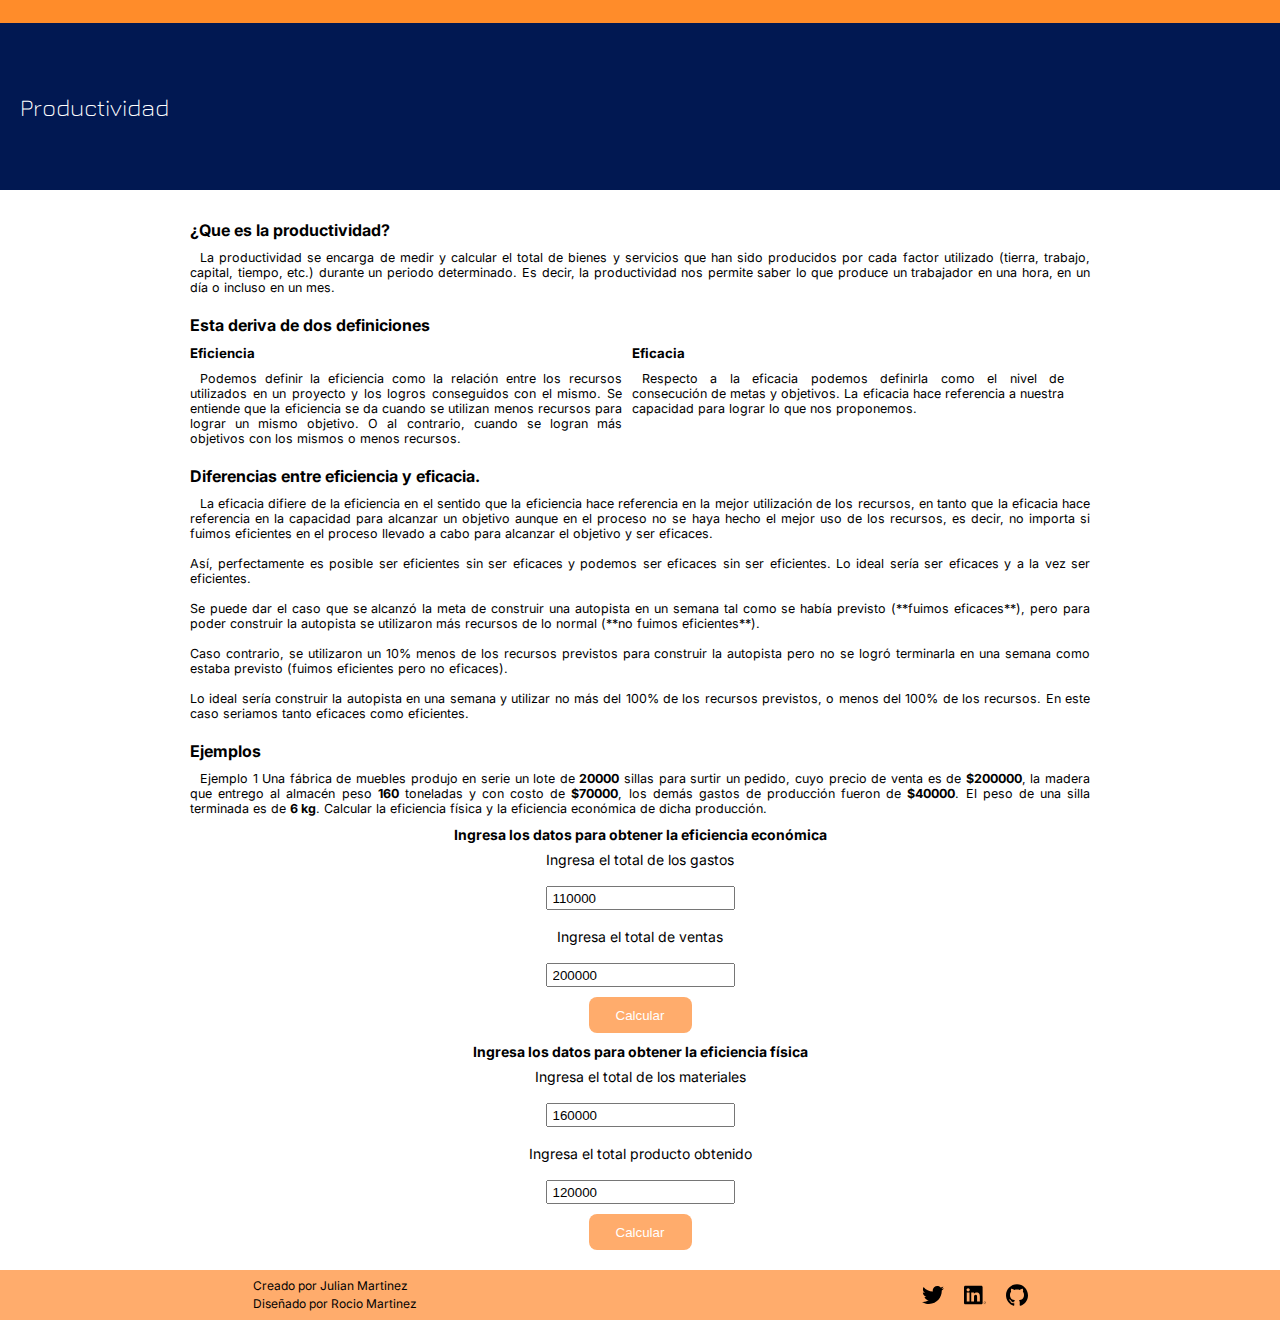
==== index.html @ 4de3fca7 "terminado diseño para telefono" ====
<!DOCTYPE html>
<html lang="en">
<head>
    <meta charset="UTF-8">
    <meta http-equiv="X-UA-Compatible" content="IE=edge">
    <meta name="viewport" content="width=device-width, initial-scale=1.0">
    <link rel="preconnect" href="https://fonts.googleapis.com">
    <link rel="preconnect" href="https://fonts.gstatic.com" crossorigin>
    <link href="https://fonts.googleapis.com/css2?family=Inter:wght@300;500;700&display=swap" rel="stylesheet">
    <link rel="preconnect" href="https://fonts.googleapis.com">
    <link rel="preconnect" href="https://fonts.gstatic.com" crossorigin>
    <link href="https://fonts.googleapis.com/css2?family=Jura&display=swap" rel="stylesheet">
    <title>Productividad</title>
    <link rel="stylesheet" href="/css/style.css">
    <link rel="shortcut icon" href="/css/assets/icons/chart-histogram-free-icon-font.svg" />
</head>
<body>
    <header>
        <div></div>
        <div><h1> Productividad</h1></div>
    </header>
    <main class="container">
        <section class="main__section">
            
            <h2>¿Que es la productividad?</h2>
            <p>La productividad se encarga de medir y calcular el total de bienes y servicios que han sido producidos por cada factor utilizado (tierra, trabajo, capital, tiempo, etc.) durante un periodo determinado. Es decir, la productividad nos permite saber lo que produce un trabajador en una hora, en un día o incluso en un mes.</p><br>
            
            <h2>Esta deriva de dos definiciones</h2>

            <div class="main__section--div">
                <article>
                    <h5>Eficiencia</h5>
                    <p>Podemos definir la eficiencia como la relación entre los recursos utilizados en un proyecto y los logros conseguidos con el mismo. Se entiende que la eficiencia se da cuando se utilizan menos recursos para lograr un mismo objetivo. O al contrario, cuando se logran más objetivos con los mismos o menos recursos.</p>
                </article>
                <article>
                    <h5>Eficacia</h5>
                    <p>Respecto a la eficacia podemos definirla como el nivel de consecución de metas y objetivos. La eficacia hace referencia a nuestra capacidad para lograr lo que nos proponemos.</p>
                </article>
            </div>

            <br><h2>Diferencias entre eficiencia y eficacia.</h3>

            <p>La eficacia difiere de la eficiencia en el sentido que la eficiencia hace referencia en la mejor utilización de los recursos, en tanto que la eficacia hace referencia en la capacidad para alcanzar un objetivo aunque en el proceso no se haya hecho el mejor uso de los recursos, es decir, no importa si fuimos eficientes en el proceso llevado a cabo para alcanzar el objetivo y ser eficaces. <br> <br> 

                Así, perfectamente es posible ser eficientes sin ser eficaces y podemos ser eficaces sin ser eficientes. Lo ideal sería ser eficaces y a la vez ser eficientes.  <br> <br> 
                
                Se puede dar el caso que se alcanzó la meta de construir una autopista en un semana tal como se había previsto (**fuimos eficaces**), pero para poder construir la autopista se utilizaron más recursos de lo normal (**no fuimos eficientes**).  <br> <br> 
                
                Caso contrario, se utilizaron un 10% menos de los recursos previstos para construir la autopista pero no se logró terminarla en una semana como estaba previsto (fuimos eficientes pero no eficaces).  <br> <br> 
                
                Lo ideal sería construir la autopista en una semana y utilizar no más del 100% de los recursos previstos, o menos del 100% de los recursos. En este caso seriamos tanto eficaces como eficientes.</p>
           </section> 

           <section class="example">
               <h2>Ejemplos</h2>
               <p>
                   Ejemplo 1 Una fábrica de muebles produjo en serie un lote de <b>20000</b> sillas para surtir un pedido, cuyo precio de venta es de <b>$200000</b>, la madera que entrego al almacén peso <b>160</b> toneladas y con costo de <b>$70000</b>, los demás gastos de producción fueron de <b>$40000</b>. El peso de una silla terminada es de <b>6 kg</b>. Calcular la eficiencia física y la eficiencia económica de dicha producción.  
                </p>
                <section class="calculadora">
                    <h5>Ingresa los datos para obtener la eficiencia económica</h5>
                    <label for="gasto">Ingresa el total de los gastos</label>
                    <input type="number" id="gasto" value="110000">
            
                    <label for="venta">Ingresa el total de ventas</label>
                    <input type="number" id="venta" value="200000">
                    <input type="submit" value="Calcular" onclick="productividadEconomica()">
            
                    <p id="resultadoProductividadEconomica"></p>
            
                    <h5>Ingresa los datos para obtener la eficiencia física</h5>
                    <label for="insumo">Ingresa el total de los materiales</label>
                    <input type="number" id="insumo" value="160000">
            
                    <label for="obtenido">Ingresa el total producto obtenido</label>
                    <input type="number" id="obtenido" value="120000">
                    <input type="submit" onclick="productividadFisica()" value="Calcular">
            
                    <p id="resultadoProductividadFisica"></p>
                </section>
           </section>
    </main>
    <footer>
        <h2>Creado por Julian Martinez <br>
            Diseñado por Rocio Martinez</h2>
        <ul>
            <li><a class="twiter" href="https://twitter.com/julian60205770"></a></li>
            <li><a class="linkelind" href="https://www.linkedin.com/in/julian-martinez-6a8190212/"></a></li>
            <li><a class="github" href="https://github.com/Julian1993ARG"></a></li>
        </ul>
    </footer>
    <script src="/css/main.js"></script>
</body>
</html>
---- css/style.css ----
*{
    padding: 0;
    margin: 0;
    text-decoration: none;
    list-style: none;
}

html{
    box-sizing: border-box;
    font-size: 62.5%;
}
body{
    font-family:'Inter', sans-serif;;
    font-size: 1.6rem;
    background-color: white;
}
/* haciendo el headear */
header{
    position: relative;
    gap: 8px;
    width: 100%;
    height: 190px;
}

header div:nth-child(1){
    width: 100%;
    height:23px;
    background-color: rgba(255, 140, 42, 1);
}

header div:nth-child(2){
    display: flex;
    align-items: center;
    padding-left: 20px;
    width: 100%;
    height: 167px;
    background-color: rgba(1, 24, 82, 1);
}
header div h1{
    font-family: 'Jura', sans-serif;
    font-size: 2.4rem;
    color: white;
    font-weight: lighter;
}

/* Terminando el header */



.container{
    margin: 0 auto;
    padding: 0px 20px;
    padding-top: 30px;
    max-width: 900px;
    background-color: white;
}
.container h2{
    font-weight: bold;
    font-size: 1.6rem;
    padding-bottom: 10px;
}
p{
    text-align:justify;
    font-family: 'inter', sans-serif;
    line-height: 1.5rem;
    font-size: 1.25rem;
    text-indent: 10px;
    font-weight: 400;
}

.main__section--div {
    width: 100%;
    height: auto;
    display: flex;
    gap: 10px;
}
.main__section--div h5{
    padding-bottom: 10px;
}
.main__section--div article{
    width: 48%;
}

.example{
    width: 100%;
    height: auto;
    padding-top: 20px;
}
.calculadora{
    max-width: 500px;
    height: auto;
    margin: 0 auto;
    display: flex;
    flex-direction: column;
    align-items: center;
    background-color: #fff;
    padding: 10px 10px;
}
.calculadora h5{
    font-size: 1.6rem;
    text-align: center;
    font-size: 1.4rem;
}

.calculadora label{
    padding: 8px 0 ;
    font-size: 1.4rem;
    font-weight: 400;
}
.calculadora input[type="submit"]{
    width: 103px;
    height: 36px;
    background: rgba(255, 172, 108, 1);
    color: white;
    border-radius: 8px;
    margin-bottom: 10px;
    border: none;
}

.calculadora input[type="number"]{
    display: block;
    width: 180px;
    height: 20px;
    padding-left: 5px;
    outline: #EFDECD;
    margin: 10px 0px;
}
.calculadora p {
    text-indent: 0px;
}

/* para quitar las flechas del input type number */
input[type=number]::-webkit-inner-spin-button,
input[type=number]::-webkit-outer-spin-button {
    -webkit-appearance: none;
    margin: 0;
    }
input[type=number] { -moz-appearance:textfield; }

/* fin quitado flechas */

/* Haciendo el footer */
footer{
    width: 100%;
    height: 50px;
    display: flex;
    flex-direction: row;
    justify-content: space-around;
    align-items: center;
    background-color: rgba(255, 172, 108, 1);
}

footer h2 {
    font-size: 1.2rem;
    font-weight: 400;
    line-height: 1.8rem;
}
footer ul{
    display: flex;
    gap: 20px;
}
footer ul li a{
    display: block;
    width: 22px;
    height: 22px;
    background-position: center;
    background-repeat: no-repeat;
    background-size: cover;
    margin: 8px 0px;
}

footer ul li .twiter{
    background-image: url(/css/assets/icons/twitter.svg);
}
footer ul li .linkelind{
    background-image: url(/css/assets/icons/linkedin.svg);
}
footer ul li .github{
    background-image: url(/css/assets/icons/github.svg);
}
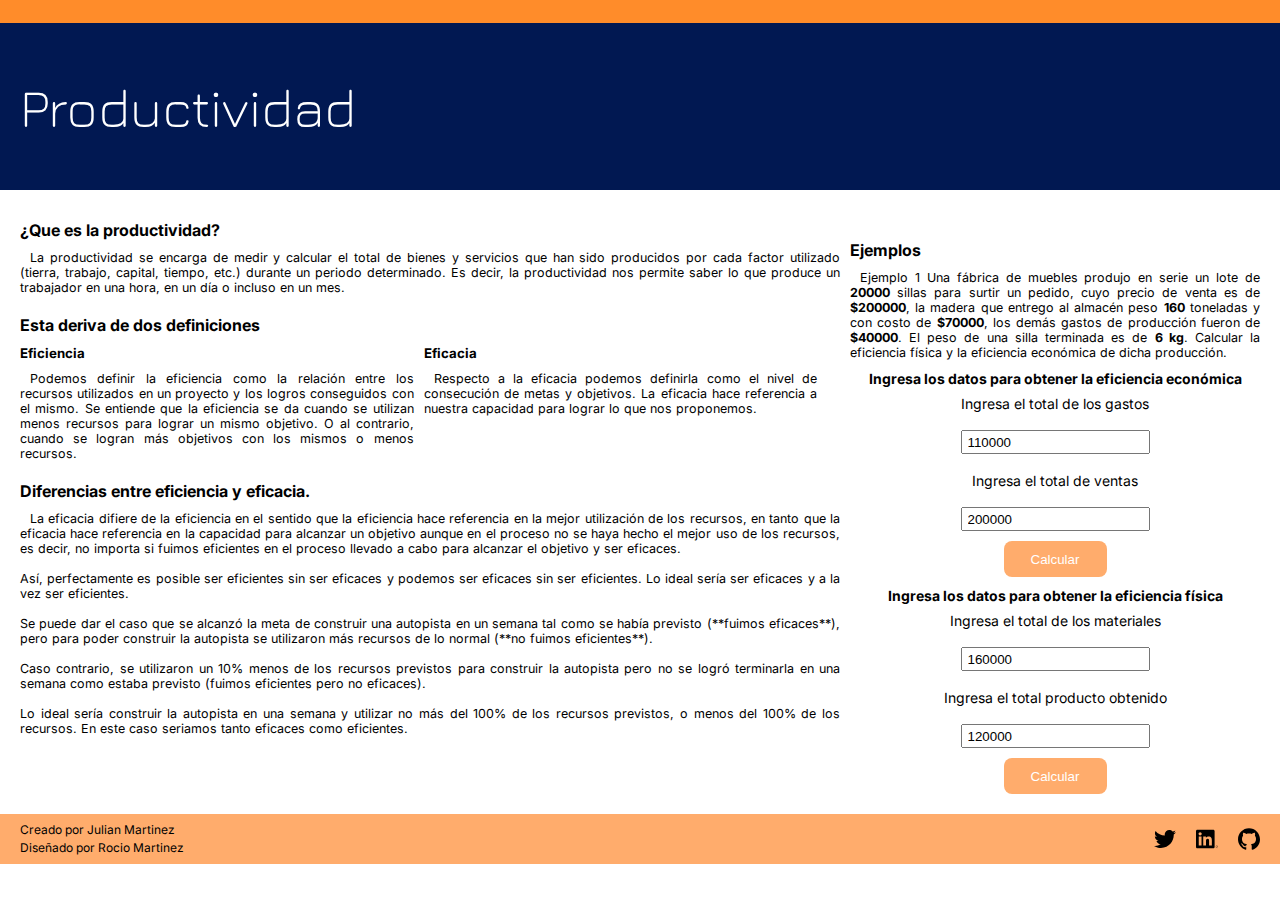
==== commit 27e7196e: "agregando media para laptop" ====
--- a/index.html
+++ b/index.html
@@ -1,5 +1,6 @@
 <!DOCTYPE html>
 <html lang="en">
+
 <head>
     <meta charset="UTF-8">
     <meta http-equiv="X-UA-Compatible" content="IE=edge">
@@ -10,74 +11,105 @@
     <link rel="preconnect" href="https://fonts.googleapis.com">
     <link rel="preconnect" href="https://fonts.gstatic.com" crossorigin>
     <link href="https://fonts.googleapis.com/css2?family=Jura&display=swap" rel="stylesheet">
+
     <title>Productividad</title>
+
     <link rel="stylesheet" href="/css/style.css">
+    <link rel="stylesheet" href="/css/laptop.css" media="(min-width:1024px)">
     <link rel="shortcut icon" href="/css/assets/icons/chart-histogram-free-icon-font.svg" />
 </head>
+
 <body>
     <header>
         <div></div>
-        <div><h1> Productividad</h1></div>
+        <div>
+            <h1> Productividad</h1>
+        </div>
     </header>
     <main class="container">
         <section class="main__section">
-            
-            <h2>¿Que es la productividad?</h2>
-            <p>La productividad se encarga de medir y calcular el total de bienes y servicios que han sido producidos por cada factor utilizado (tierra, trabajo, capital, tiempo, etc.) durante un periodo determinado. Es decir, la productividad nos permite saber lo que produce un trabajador en una hora, en un día o incluso en un mes.</p><br>
-            
-            <h2>Esta deriva de dos definiciones</h2>
+            <div>
+                <h2>¿Que es la productividad?</h2>
+                <p>La productividad se encarga de medir y calcular el total de bienes y servicios que han sido
+                    producidos por cada factor utilizado (tierra, trabajo, capital, tiempo, etc.) durante un periodo
+                    determinado. Es decir, la productividad nos permite saber lo que produce un trabajador en una hora,
+                    en un día o incluso en un mes.</p><br>
 
-            <div class="main__section--div">
-                <article>
-                    <h5>Eficiencia</h5>
-                    <p>Podemos definir la eficiencia como la relación entre los recursos utilizados en un proyecto y los logros conseguidos con el mismo. Se entiende que la eficiencia se da cuando se utilizan menos recursos para lograr un mismo objetivo. O al contrario, cuando se logran más objetivos con los mismos o menos recursos.</p>
-                </article>
-                <article>
-                    <h5>Eficacia</h5>
-                    <p>Respecto a la eficacia podemos definirla como el nivel de consecución de metas y objetivos. La eficacia hace referencia a nuestra capacidad para lograr lo que nos proponemos.</p>
-                </article>
+                <h2>Esta deriva de dos definiciones</h2>
+
+                <div class="main__section--div">
+                    <article>
+                        <h5>Eficiencia</h5>
+                        <p>Podemos definir la eficiencia como la relación entre los recursos utilizados en un proyecto y
+                            los logros conseguidos con el mismo. Se entiende que la eficiencia se da cuando se utilizan
+                            menos recursos para lograr un mismo objetivo. O al contrario, cuando se logran más objetivos
+                            con los mismos o menos recursos.</p>
+                    </article>
+                    <article>
+                        <h5>Eficacia</h5>
+                        <p>Respecto a la eficacia podemos definirla como el nivel de consecución de metas y objetivos.
+                            La eficacia hace referencia a nuestra capacidad para lograr lo que nos proponemos.</p>
+                    </article>
+                </div>
+
+                <br>
+                <h2>Diferencias entre eficiencia y eficacia.</h3>
+
+                    <p>La eficacia difiere de la eficiencia en el sentido que la eficiencia hace referencia en la mejor
+                        utilización de los recursos, en tanto que la eficacia hace referencia en la capacidad para
+                        alcanzar un objetivo aunque en el proceso no se haya hecho el mejor uso de los recursos, es
+                        decir, no importa si fuimos eficientes en el proceso llevado a cabo para alcanzar el objetivo y
+                        ser eficaces. <br> <br>
+
+                        Así, perfectamente es posible ser eficientes sin ser eficaces y podemos ser eficaces sin ser
+                        eficientes. Lo ideal sería ser eficaces y a la vez ser eficientes. <br> <br>
+
+                        Se puede dar el caso que se alcanzó la meta de construir una autopista en un semana tal como se
+                        había previsto (**fuimos eficaces**), pero para poder construir la autopista se utilizaron más
+                        recursos de lo normal (**no fuimos eficientes**). <br> <br>
+
+                        Caso contrario, se utilizaron un 10% menos de los recursos previstos para construir la autopista
+                        pero no se logró terminarla en una semana como estaba previsto (fuimos eficientes pero no
+                        eficaces). <br> <br>
+
+                        Lo ideal sería construir la autopista en una semana y utilizar no más del 100% de los recursos
+                        previstos, o menos del 100% de los recursos. En este caso seriamos tanto eficaces como
+                        eficientes.</p>
             </div>
+            <div>
+                <section class="example">
+                    <h2>Ejemplos</h2>
+                    <p>
+                        Ejemplo 1 Una fábrica de muebles produjo en serie un lote de <b>20000</b> sillas para surtir un
+                        pedido, cuyo precio de venta es de <b>$200000</b>, la madera que entrego al almacén peso
+                        <b>160</b> toneladas y con costo de <b>$70000</b>, los demás gastos de producción fueron de
+                        <b>$40000</b>. El peso de una silla terminada es de <b>6 kg</b>. Calcular la eficiencia física y
+                        la eficiencia económica de dicha producción.
+                    </p>
+                    <section class="calculadora">
+                        <h5>Ingresa los datos para obtener la eficiencia económica</h5>
+                        <label for="gasto">Ingresa el total de los gastos</label>
+                        <input type="number" id="gasto" value="110000">
 
-            <br><h2>Diferencias entre eficiencia y eficacia.</h3>
+                        <label for="venta">Ingresa el total de ventas</label>
+                        <input type="number" id="venta" value="200000">
+                        <input type="submit" value="Calcular" onclick="productividadEconomica()">
 
-            <p>La eficacia difiere de la eficiencia en el sentido que la eficiencia hace referencia en la mejor utilización de los recursos, en tanto que la eficacia hace referencia en la capacidad para alcanzar un objetivo aunque en el proceso no se haya hecho el mejor uso de los recursos, es decir, no importa si fuimos eficientes en el proceso llevado a cabo para alcanzar el objetivo y ser eficaces. <br> <br> 
+                        <p id="resultadoProductividadEconomica"></p>
 
-                Así, perfectamente es posible ser eficientes sin ser eficaces y podemos ser eficaces sin ser eficientes. Lo ideal sería ser eficaces y a la vez ser eficientes.  <br> <br> 
-                
-                Se puede dar el caso que se alcanzó la meta de construir una autopista en un semana tal como se había previsto (**fuimos eficaces**), pero para poder construir la autopista se utilizaron más recursos de lo normal (**no fuimos eficientes**).  <br> <br> 
-                
-                Caso contrario, se utilizaron un 10% menos de los recursos previstos para construir la autopista pero no se logró terminarla en una semana como estaba previsto (fuimos eficientes pero no eficaces).  <br> <br> 
-                
-                Lo ideal sería construir la autopista en una semana y utilizar no más del 100% de los recursos previstos, o menos del 100% de los recursos. En este caso seriamos tanto eficaces como eficientes.</p>
-           </section> 
+                        <h5>Ingresa los datos para obtener la eficiencia física</h5>
+                        <label for="insumo">Ingresa el total de los materiales</label>
+                        <input type="number" id="insumo" value="160000">
 
-           <section class="example">
-               <h2>Ejemplos</h2>
-               <p>
-                   Ejemplo 1 Una fábrica de muebles produjo en serie un lote de <b>20000</b> sillas para surtir un pedido, cuyo precio de venta es de <b>$200000</b>, la madera que entrego al almacén peso <b>160</b> toneladas y con costo de <b>$70000</b>, los demás gastos de producción fueron de <b>$40000</b>. El peso de una silla terminada es de <b>6 kg</b>. Calcular la eficiencia física y la eficiencia económica de dicha producción.  
-                </p>
-                <section class="calculadora">
-                    <h5>Ingresa los datos para obtener la eficiencia económica</h5>
-                    <label for="gasto">Ingresa el total de los gastos</label>
-                    <input type="number" id="gasto" value="110000">
-            
-                    <label for="venta">Ingresa el total de ventas</label>
-                    <input type="number" id="venta" value="200000">
-                    <input type="submit" value="Calcular" onclick="productividadEconomica()">
-            
-                    <p id="resultadoProductividadEconomica"></p>
-            
-                    <h5>Ingresa los datos para obtener la eficiencia física</h5>
-                    <label for="insumo">Ingresa el total de los materiales</label>
-                    <input type="number" id="insumo" value="160000">
-            
-                    <label for="obtenido">Ingresa el total producto obtenido</label>
-                    <input type="number" id="obtenido" value="120000">
-                    <input type="submit" onclick="productividadFisica()" value="Calcular">
-            
-                    <p id="resultadoProductividadFisica"></p>
+                        <label for="obtenido">Ingresa el total producto obtenido</label>
+                        <input type="number" id="obtenido" value="120000">
+                        <input type="submit" onclick="productividadFisica()" value="Calcular">
+
+                        <p id="resultadoProductividadFisica"></p>
+                    </section>
                 </section>
-           </section>
+            </div>
+        </section>
     </main>
     <footer>
         <h2>Creado por Julian Martinez <br>
@@ -90,4 +122,5 @@
     </footer>
     <script src="/css/main.js"></script>
 </body>
+
 </html>--- a/css/style.css
+++ b/css/style.css
@@ -16,10 +16,9 @@
 }
 /* haciendo el headear */
 header{
-    position: relative;
     gap: 8px;
     width: 100%;
-    height: 190px;
+    height: 100%;
 }
 
 header div:nth-child(1){
@@ -32,7 +31,6 @@
     display: flex;
     align-items: center;
     padding-left: 20px;
-    width: 100%;
     height: 167px;
     background-color: rgba(1, 24, 82, 1);
 }
@@ -51,7 +49,6 @@
     margin: 0 auto;
     padding: 0px 20px;
     padding-top: 30px;
-    max-width: 900px;
     background-color: white;
 }
 .container h2{
--- a/css/laptop.css
+++ b/css/laptop.css
@@ -0,0 +1,19 @@
+header div h1 {
+    font-size: 5.4rem;
+}
+
+.main__section{
+    display: grid;
+    grid-template-columns: 2fr 1fr;
+    column-gap: 10px;
+}
+
+footer{
+    justify-content: space-between;
+}
+footer h2{
+    padding-left: 20px;
+}
+footer ul{
+    padding-right: 20px;
+}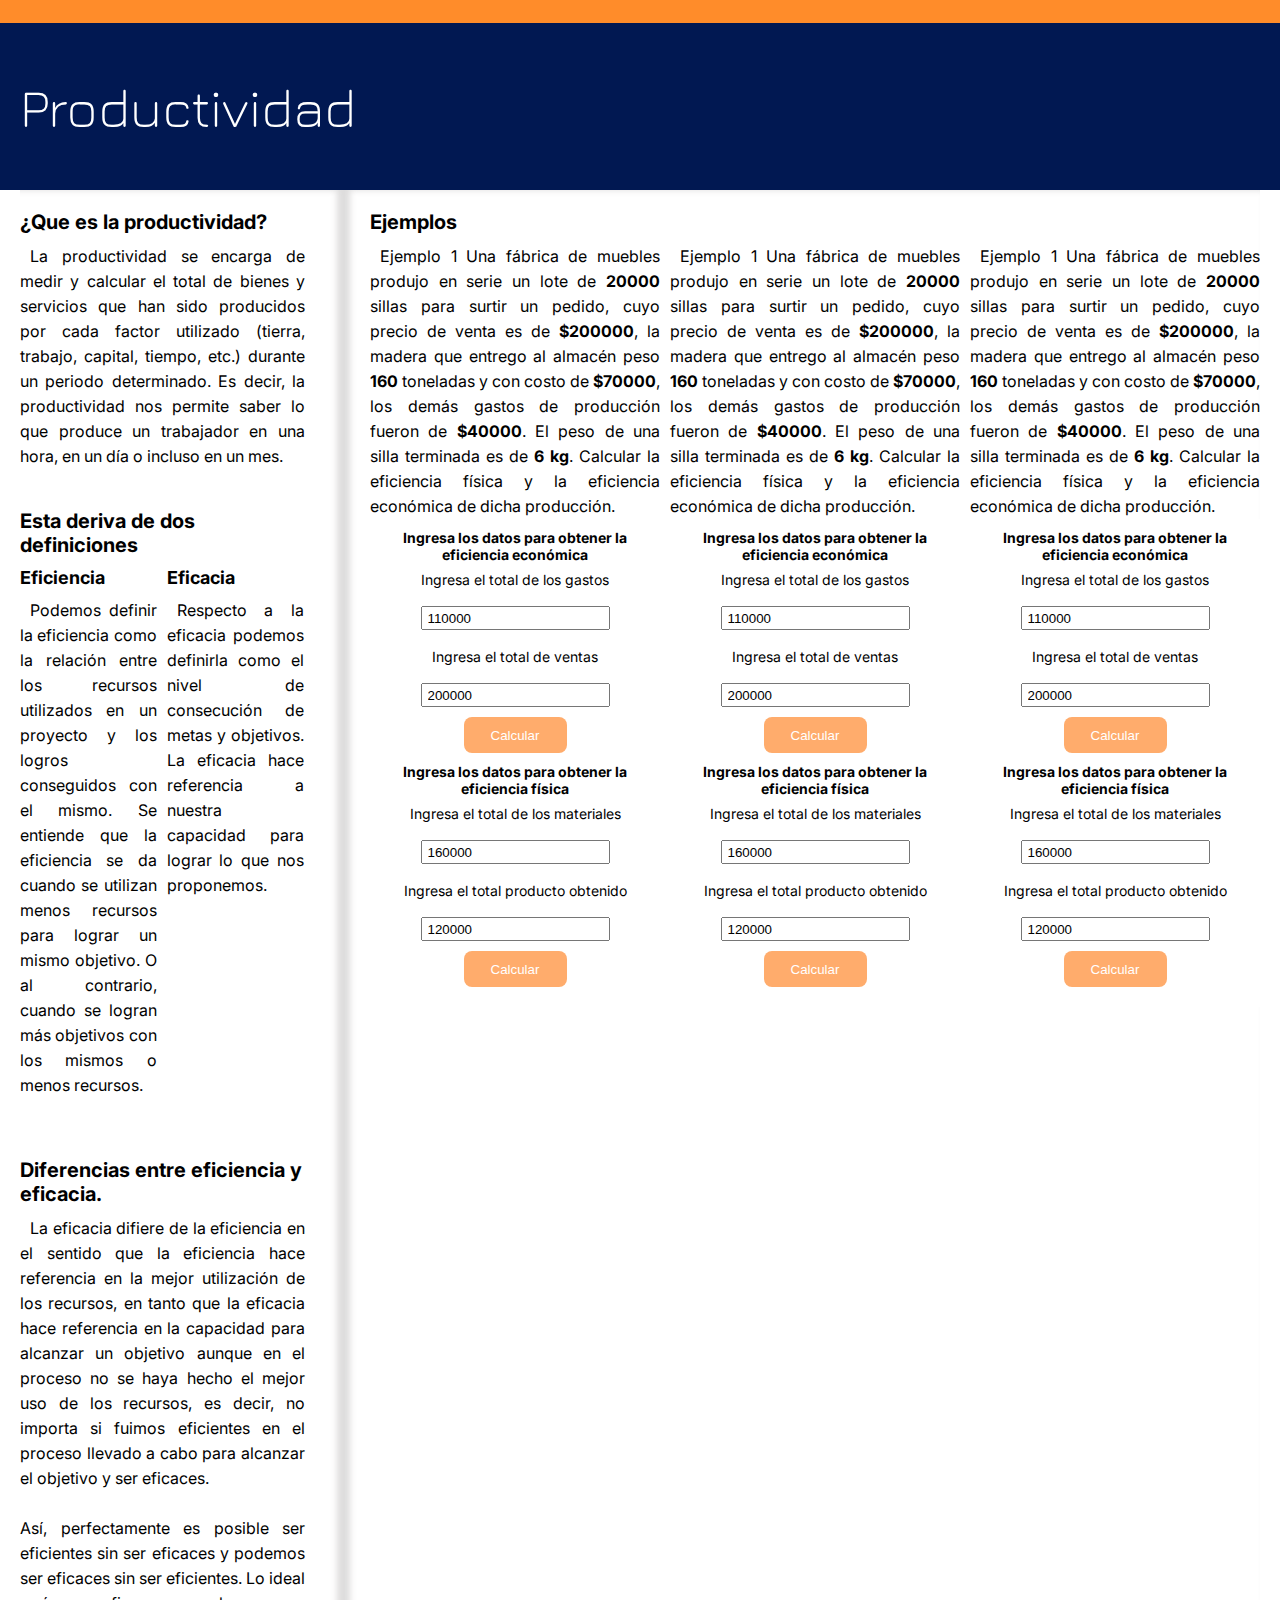
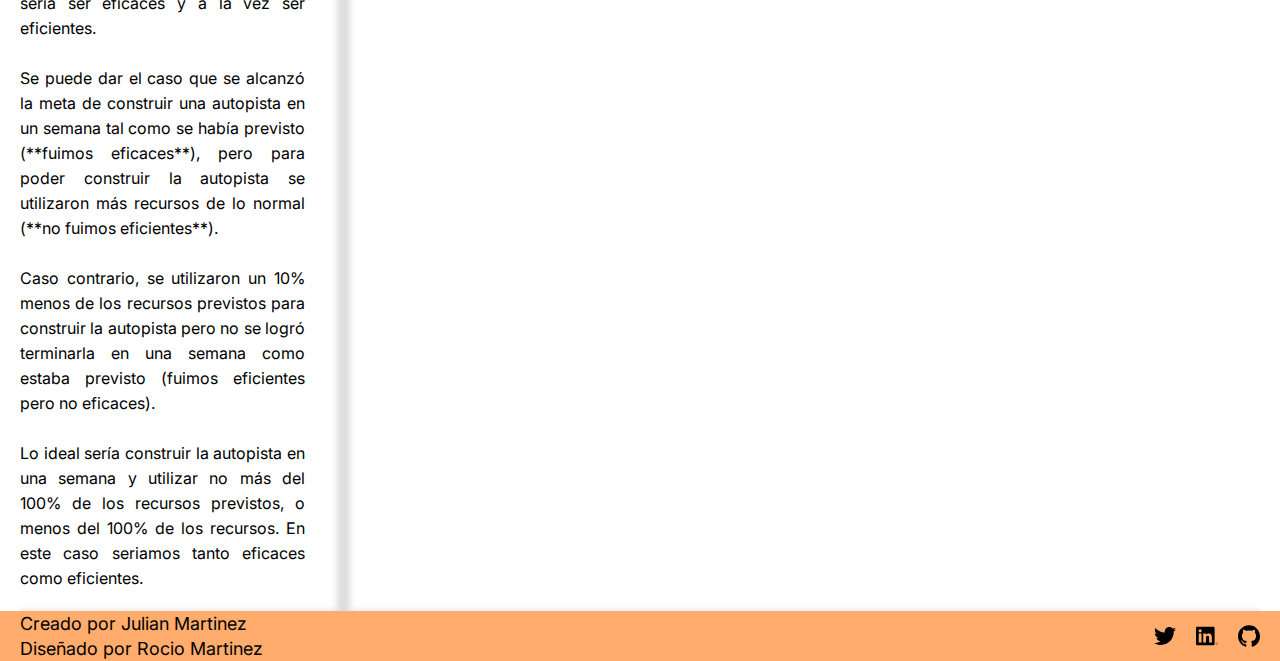
==== commit a25e3c73: "fin slider  320width" ====
--- a/index.html
+++ b/index.html
@@ -79,34 +79,103 @@
             <div>
                 <section class="example">
                     <h2>Ejemplos</h2>
-                    <p>
-                        Ejemplo 1 Una fábrica de muebles produjo en serie un lote de <b>20000</b> sillas para surtir un
-                        pedido, cuyo precio de venta es de <b>$200000</b>, la madera que entrego al almacén peso
-                        <b>160</b> toneladas y con costo de <b>$70000</b>, los demás gastos de producción fueron de
-                        <b>$40000</b>. El peso de una silla terminada es de <b>6 kg</b>. Calcular la eficiencia física y
-                        la eficiencia económica de dicha producción.
-                    </p>
-                    <section class="calculadora">
-                        <h5>Ingresa los datos para obtener la eficiencia económica</h5>
-                        <label for="gasto">Ingresa el total de los gastos</label>
-                        <input type="number" id="gasto" value="110000">
 
-                        <label for="venta">Ingresa el total de ventas</label>
-                        <input type="number" id="venta" value="200000">
-                        <input type="submit" value="Calcular" onclick="productividadEconomica()">
+                    <section class="container__cards">
+                        <article class="coutainer__cards--card">
+                            <p>
+                                Ejemplo 1 Una fábrica de muebles produjo en serie un lote de <b>20000</b> sillas para surtir un
+                                pedido, cuyo precio de venta es de <b>$200000</b>, la madera que entrego al almacén peso
+                                <b>160</b> toneladas y con costo de <b>$70000</b>, los demás gastos de producción fueron de
+                                <b>$40000</b>. El peso de una silla terminada es de <b>6 kg</b>. Calcular la eficiencia física y
+                                la eficiencia económica de dicha producción.
+                            </p>
+                            <section class="calculadora">
+                                <h5>Ingresa los datos para obtener la eficiencia económica</h5>
+                                <label for="gasto">Ingresa el total de los gastos</label>
+                                <input type="number" id="gasto" value="110000">
+        
+                                <label for="venta">Ingresa el total de ventas</label>
+                                <input type="number" id="venta" value="200000">
+                                <input type="submit" value="Calcular" onclick="productividadEconomica()">
+        
+                                <p id="resultadoProductividadEconomica"></p>
+        
+                                <h5>Ingresa los datos para obtener la eficiencia física</h5>
+                                <label for="insumo">Ingresa el total de los materiales</label>
+                                <input type="number" id="insumo" value="160000">
+        
+                                <label for="obtenido">Ingresa el total producto obtenido</label>
+                                <input type="number" id="obtenido" value="120000">
+                                <input type="submit" onclick="productividadFisica()" value="Calcular">
+        
+                                <p id="resultadoProductividadFisica"></p>
+                            </section>
+                        </article>
 
-                        <p id="resultadoProductividadEconomica"></p>
+                        <article class="coutainer__cards--card">
+                            <p>
+                                Ejemplo 1 Una fábrica de muebles produjo en serie un lote de <b>20000</b> sillas para surtir un
+                                pedido, cuyo precio de venta es de <b>$200000</b>, la madera que entrego al almacén peso
+                                <b>160</b> toneladas y con costo de <b>$70000</b>, los demás gastos de producción fueron de
+                                <b>$40000</b>. El peso de una silla terminada es de <b>6 kg</b>. Calcular la eficiencia física y
+                                la eficiencia económica de dicha producción.
+                            </p>
+                            <section class="calculadora">
+                                <h5>Ingresa los datos para obtener la eficiencia económica</h5>
+                                <label for="gasto">Ingresa el total de los gastos</label>
+                                <input type="number" id="gasto" value="110000">
+        
+                                <label for="venta">Ingresa el total de ventas</label>
+                                <input type="number" id="venta" value="200000">
+                                <input type="submit" value="Calcular" onclick="productividadEconomica()">
+        
+                                <p id="resultadoProductividadEconomica"></p>
+        
+                                <h5>Ingresa los datos para obtener la eficiencia física</h5>
+                                <label for="insumo">Ingresa el total de los materiales</label>
+                                <input type="number" id="insumo" value="160000">
+        
+                                <label for="obtenido">Ingresa el total producto obtenido</label>
+                                <input type="number" id="obtenido" value="120000">
+                                <input type="submit" onclick="productividadFisica()" value="Calcular">
+        
+                                <p id="resultadoProductividadFisica"></p>
+                            </section>
+                        </article>
 
-                        <h5>Ingresa los datos para obtener la eficiencia física</h5>
-                        <label for="insumo">Ingresa el total de los materiales</label>
-                        <input type="number" id="insumo" value="160000">
-
-                        <label for="obtenido">Ingresa el total producto obtenido</label>
-                        <input type="number" id="obtenido" value="120000">
-                        <input type="submit" onclick="productividadFisica()" value="Calcular">
-
-                        <p id="resultadoProductividadFisica"></p>
+                        <article class="coutainer__cards--card">
+                            <p>
+                                Ejemplo 1 Una fábrica de muebles produjo en serie un lote de <b>20000</b> sillas para surtir un
+                                pedido, cuyo precio de venta es de <b>$200000</b>, la madera que entrego al almacén peso
+                                <b>160</b> toneladas y con costo de <b>$70000</b>, los demás gastos de producción fueron de
+                                <b>$40000</b>. El peso de una silla terminada es de <b>6 kg</b>. Calcular la eficiencia física y
+                                la eficiencia económica de dicha producción.
+                            </p>
+                            <section class="calculadora">
+                                <h5>Ingresa los datos para obtener la eficiencia económica</h5>
+                                <label for="gasto">Ingresa el total de los gastos</label>
+                                <input type="number" id="gasto" value="110000">
+        
+                                <label for="venta">Ingresa el total de ventas</label>
+                                <input type="number" id="venta" value="200000">
+                                <input type="submit" value="Calcular" onclick="productividadEconomica()">
+        
+                                <p id="resultadoProductividadEconomica"></p>
+        
+                                <h5>Ingresa los datos para obtener la eficiencia física</h5>
+                                <label for="insumo">Ingresa el total de los materiales</label>
+                                <input type="number" id="insumo" value="160000">
+        
+                                <label for="obtenido">Ingresa el total producto obtenido</label>
+                                <input type="number" id="obtenido" value="120000">
+                                <input type="submit" onclick="productividadFisica()" value="Calcular">
+        
+                                <p id="resultadoProductividadFisica"></p>
+                            </section>
+                        </article>
                     </section>
+                    
+                    
                 </section>
             </div>
         </section>
--- a/css/style.css
+++ b/css/style.css
@@ -55,6 +55,9 @@
     font-weight: bold;
     font-size: 1.6rem;
     padding-bottom: 10px;
+}
+.main__section{
+    min-height: 650px;
 }
 p{
     text-align:justify;
@@ -79,14 +82,34 @@
 }
 
 .example{
+    position: relative;
     width: 100%;
     height: auto;
     padding-top: 20px;
+}
+
+/* Tratando de hacer cards de las calculadoras */
+.container__cards{
+    position: relative;
+    width: 100%;
+    height: auto;
+    display: flex;
+    gap: 10px;
+    overflow-x: scroll;
+    overscroll-behavior-x:contain;
+    scroll-snap-type: x proximity;
+}
+.coutainer__cards--card{
+    min-width: 290px;
+    height: auto;
+    display: flex;
+    flex-direction: column;
+    align-items: center;
+    scroll-snap-align: center;
 }
 .calculadora{
     max-width: 500px;
     height: auto;
-    margin: 0 auto;
     display: flex;
     flex-direction: column;
     align-items: center;
@@ -138,6 +161,8 @@
 
 /* Haciendo el footer */
 footer{
+    position: relative;
+    top: 0;
     width: 100%;
     height: 50px;
     display: flex;
--- a/css/laptop.css
+++ b/css/laptop.css
@@ -1,19 +1,49 @@
 header div h1 {
     font-size: 5.4rem;
 }
-
+.container{
+    padding-top: 0px;
+    position: relative;
+}
 .main__section{
     display: grid;
     grid-template-columns: 2fr 1fr;
-    column-gap: 10px;
 }
-
+.main__section div:nth-child(1){
+    padding-right: 40px;
+    box-shadow: inset -8px 0px 6px 0px rgba(141, 138, 138, 0.3);
+}
+.main__section div:nth-child(2){
+    box-shadow: inset 5px 0px 6px 0px rgba(141, 138, 138, 0.3);
+}
+.main__section div{
+    padding-bottom: 20px;
+}
+.main__section div:nth-child(1) h2{
+    padding-top: 20px;
+}
+.example{
+    padding-left: 25px;
+    box-sizing: border-box;
+}
 footer{
     justify-content: space-between;
 }
 footer h2{
     padding-left: 20px;
+    font-size: 1.8rem;
+    line-height: 2.5rem;
 }
 footer ul{
     padding-right: 20px;
+}
+p{
+    font-size: 1.6rem;
+    line-height: 2.5rem;
+}
+.container h2{
+    font-size: 2rem;
+}
+h5{
+    font-size: 1.8rem;
 }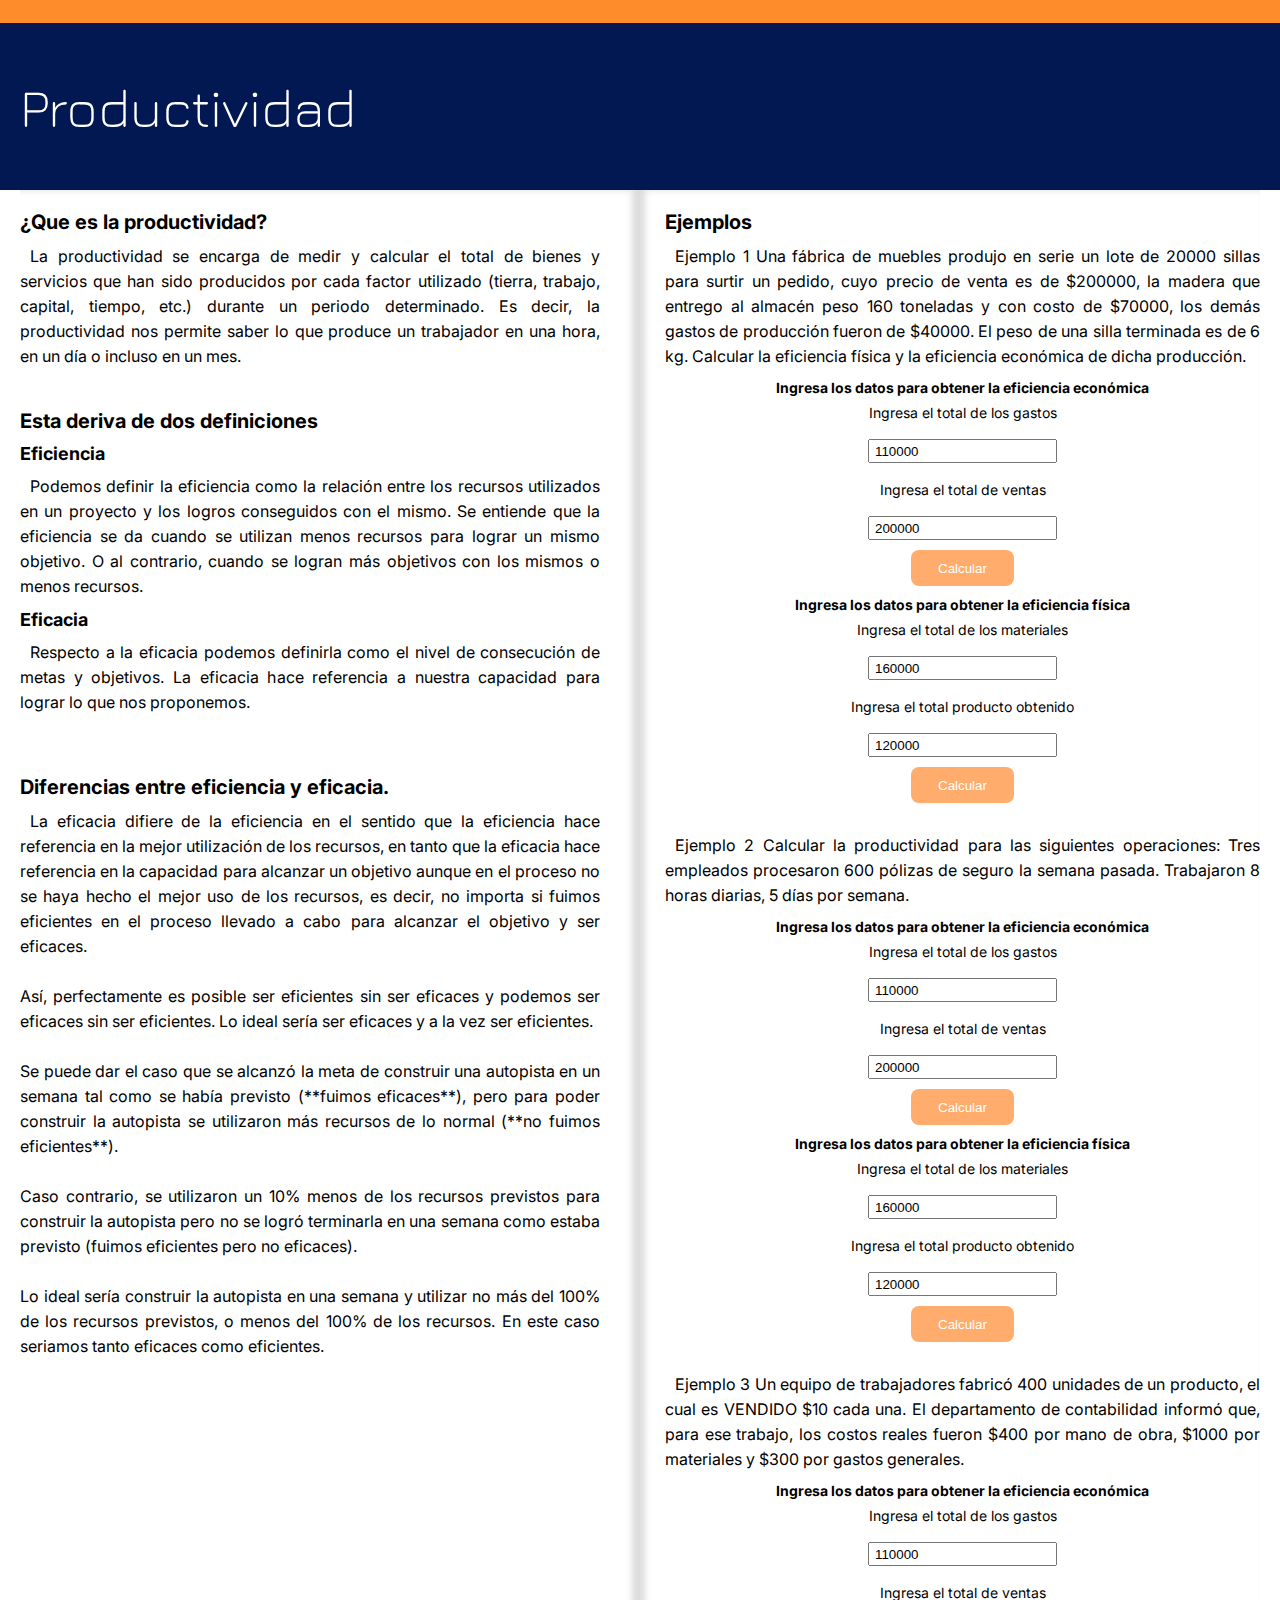
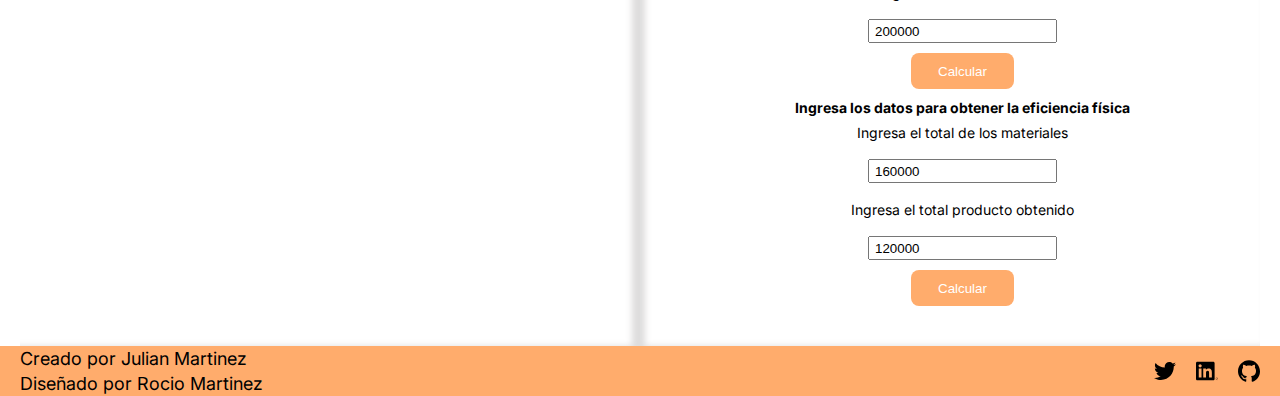
==== commit b006e93d: "Creo que quedo en formato escritorio" ====
--- a/index.html
+++ b/index.html
@@ -83,99 +83,102 @@
                     <section class="container__cards">
                         <article class="coutainer__cards--card">
                             <p>
-                                Ejemplo 1 Una fábrica de muebles produjo en serie un lote de <b>20000</b> sillas para surtir un
-                                pedido, cuyo precio de venta es de <b>$200000</b>, la madera que entrego al almacén peso
-                                <b>160</b> toneladas y con costo de <b>$70000</b>, los demás gastos de producción fueron de
-                                <b>$40000</b>. El peso de una silla terminada es de <b>6 kg</b>. Calcular la eficiencia física y
+                                Ejemplo 1 Una fábrica de muebles produjo en serie un lote de 20000 sillas para
+                                surtir un
+                                pedido, cuyo precio de venta es de $200000, la madera que entrego al almacén peso
+                                160 toneladas y con costo de $70000, los demás gastos de producción fueron
+                                de
+                                $40000. El peso de una silla terminada es de 6 kg. Calcular la eficiencia
+                                física y
                                 la eficiencia económica de dicha producción.
                             </p>
                             <section class="calculadora">
                                 <h5>Ingresa los datos para obtener la eficiencia económica</h5>
                                 <label for="gasto">Ingresa el total de los gastos</label>
                                 <input type="number" id="gasto" value="110000">
-        
+
                                 <label for="venta">Ingresa el total de ventas</label>
                                 <input type="number" id="venta" value="200000">
                                 <input type="submit" value="Calcular" onclick="productividadEconomica()">
-        
+
                                 <p id="resultadoProductividadEconomica"></p>
-        
+
                                 <h5>Ingresa los datos para obtener la eficiencia física</h5>
                                 <label for="insumo">Ingresa el total de los materiales</label>
                                 <input type="number" id="insumo" value="160000">
-        
+
                                 <label for="obtenido">Ingresa el total producto obtenido</label>
                                 <input type="number" id="obtenido" value="120000">
                                 <input type="submit" onclick="productividadFisica()" value="Calcular">
-        
+
                                 <p id="resultadoProductividadFisica"></p>
                             </section>
                         </article>
 
                         <article class="coutainer__cards--card">
                             <p>
-                                Ejemplo 1 Una fábrica de muebles produjo en serie un lote de <b>20000</b> sillas para surtir un
-                                pedido, cuyo precio de venta es de <b>$200000</b>, la madera que entrego al almacén peso
-                                <b>160</b> toneladas y con costo de <b>$70000</b>, los demás gastos de producción fueron de
-                                <b>$40000</b>. El peso de una silla terminada es de <b>6 kg</b>. Calcular la eficiencia física y
-                                la eficiencia económica de dicha producción.
+                                Ejemplo 2
+                                Calcular la productividad para las siguientes operaciones:
+                                Tres empleados procesaron 600 pólizas de seguro la semana pasada. Trabajaron 8 horas
+                                diarias, 5 días por semana.
+
                             </p>
                             <section class="calculadora">
                                 <h5>Ingresa los datos para obtener la eficiencia económica</h5>
                                 <label for="gasto">Ingresa el total de los gastos</label>
                                 <input type="number" id="gasto" value="110000">
-        
+
                                 <label for="venta">Ingresa el total de ventas</label>
                                 <input type="number" id="venta" value="200000">
                                 <input type="submit" value="Calcular" onclick="productividadEconomica()">
-        
+
                                 <p id="resultadoProductividadEconomica"></p>
-        
+
                                 <h5>Ingresa los datos para obtener la eficiencia física</h5>
                                 <label for="insumo">Ingresa el total de los materiales</label>
                                 <input type="number" id="insumo" value="160000">
-        
+
                                 <label for="obtenido">Ingresa el total producto obtenido</label>
                                 <input type="number" id="obtenido" value="120000">
                                 <input type="submit" onclick="productividadFisica()" value="Calcular">
-        
+
                                 <p id="resultadoProductividadFisica"></p>
                             </section>
                         </article>
 
                         <article class="coutainer__cards--card">
                             <p>
-                                Ejemplo 1 Una fábrica de muebles produjo en serie un lote de <b>20000</b> sillas para surtir un
-                                pedido, cuyo precio de venta es de <b>$200000</b>, la madera que entrego al almacén peso
-                                <b>160</b> toneladas y con costo de <b>$70000</b>, los demás gastos de producción fueron de
-                                <b>$40000</b>. El peso de una silla terminada es de <b>6 kg</b>. Calcular la eficiencia física y
-                                la eficiencia económica de dicha producción.
+                                Ejemplo 3
+                                Un equipo de trabajadores fabricó 400 unidades de un producto, el cual es VENDIDO $10
+                                cada una. El departamento de contabilidad informó que, para ese trabajo, los costos
+                                reales fueron $400 por mano de obra, $1000 por materiales y $300 por gastos generales.
+
                             </p>
                             <section class="calculadora">
                                 <h5>Ingresa los datos para obtener la eficiencia económica</h5>
                                 <label for="gasto">Ingresa el total de los gastos</label>
                                 <input type="number" id="gasto" value="110000">
-        
+
                                 <label for="venta">Ingresa el total de ventas</label>
                                 <input type="number" id="venta" value="200000">
                                 <input type="submit" value="Calcular" onclick="productividadEconomica()">
-        
+
                                 <p id="resultadoProductividadEconomica"></p>
-        
+
                                 <h5>Ingresa los datos para obtener la eficiencia física</h5>
                                 <label for="insumo">Ingresa el total de los materiales</label>
                                 <input type="number" id="insumo" value="160000">
-        
+
                                 <label for="obtenido">Ingresa el total producto obtenido</label>
                                 <input type="number" id="obtenido" value="120000">
                                 <input type="submit" onclick="productividadFisica()" value="Calcular">
-        
+
                                 <p id="resultadoProductividadFisica"></p>
                             </section>
                         </article>
                     </section>
-                    
-                    
+
+
                 </section>
             </div>
         </section>
--- a/css/style.css
+++ b/css/style.css
@@ -100,13 +100,23 @@
     scroll-snap-type: x proximity;
 }
 .coutainer__cards--card{
-    min-width: 290px;
+    min-width: 275px;
     height: auto;
     display: flex;
     flex-direction: column;
     align-items: center;
     scroll-snap-align: center;
 }
+/* agregando medias para que el formato de overflow se vea bien */
+@media(min-width:375px) {
+    .coutainer__cards--card{
+        min-width: 320px;}
+}
+@media(min-width:425px) {
+    .coutainer__cards--card{
+        min-width: 380px;}
+}
+
 .calculadora{
     max-width: 500px;
     height: auto;
--- a/css/laptop.css
+++ b/css/laptop.css
@@ -7,7 +7,13 @@
 }
 .main__section{
     display: grid;
-    grid-template-columns: 2fr 1fr;
+    grid-template-columns: 1fr 1fr;
+}
+.main__section--div article{
+    width: 100%;
+}
+.main__section--div{
+    flex-direction: column;
 }
 .main__section div:nth-child(1){
     padding-right: 40px;
@@ -46,4 +52,9 @@
 }
 h5{
     font-size: 1.8rem;
-}+}
+.container__cards{
+    flex-wrap: wrap;
+    overflow: hidden;
+}
+
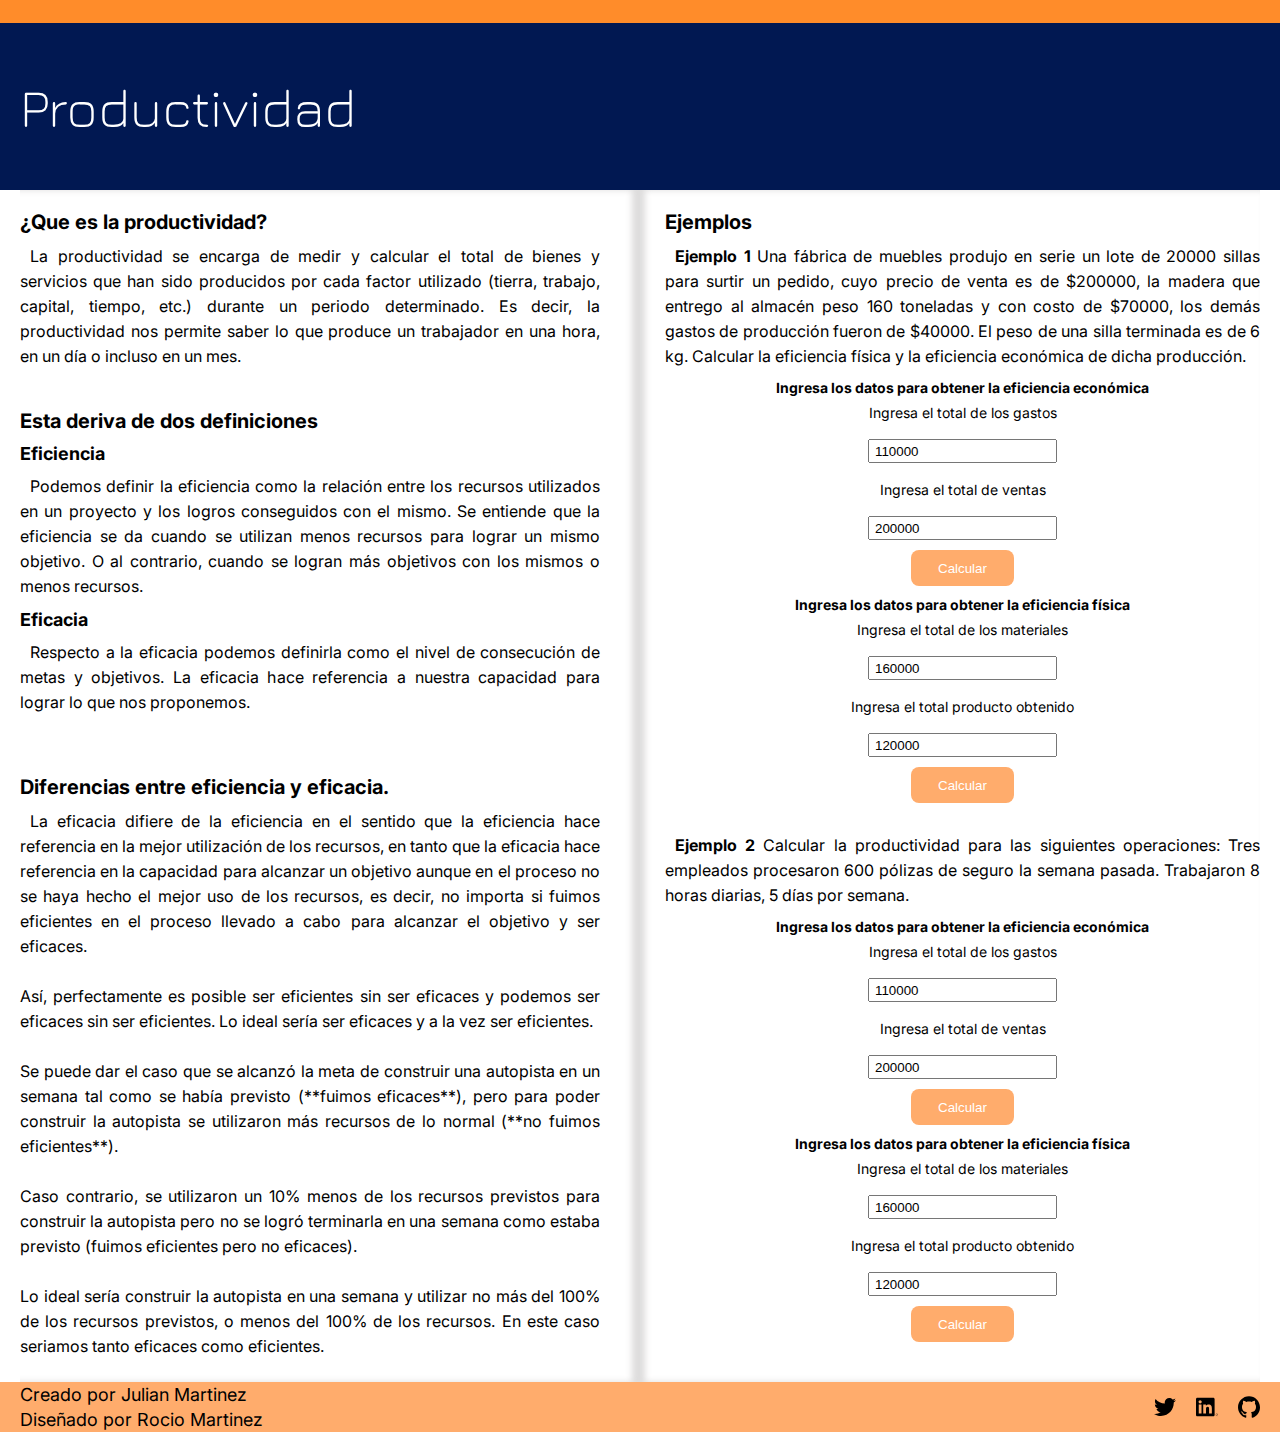
==== commit 1e9f97b5: "quitando 3er ejemplo en media +12" ====
--- a/index.html
+++ b/index.html
@@ -83,7 +83,7 @@
                     <section class="container__cards">
                         <article class="coutainer__cards--card">
                             <p>
-                                Ejemplo 1 Una fábrica de muebles produjo en serie un lote de 20000 sillas para
+                                <b>Ejemplo 1</b> Una fábrica de muebles produjo en serie un lote de 20000 sillas para
                                 surtir un
                                 pedido, cuyo precio de venta es de $200000, la madera que entrego al almacén peso
                                 160 toneladas y con costo de $70000, los demás gastos de producción fueron
@@ -117,7 +117,7 @@
 
                         <article class="coutainer__cards--card">
                             <p>
-                                Ejemplo 2
+                                <b>Ejemplo 2</b>
                                 Calcular la productividad para las siguientes operaciones:
                                 Tres empleados procesaron 600 pólizas de seguro la semana pasada. Trabajaron 8 horas
                                 diarias, 5 días por semana.
@@ -148,7 +148,7 @@
 
                         <article class="coutainer__cards--card">
                             <p>
-                                Ejemplo 3
+                                <b>Ejemplo 3</b>
                                 Un equipo de trabajadores fabricó 400 unidades de un producto, el cual es VENDIDO $10
                                 cada una. El departamento de contabilidad informó que, para ese trabajo, los costos
                                 reales fueron $400 por mano de obra, $1000 por materiales y $300 por gastos generales.
--- a/css/laptop.css
+++ b/css/laptop.css
@@ -57,4 +57,6 @@
     flex-wrap: wrap;
     overflow: hidden;
 }
-
+.container__cards .coutainer__cards--card:nth-child(3){
+    display: none;
+}
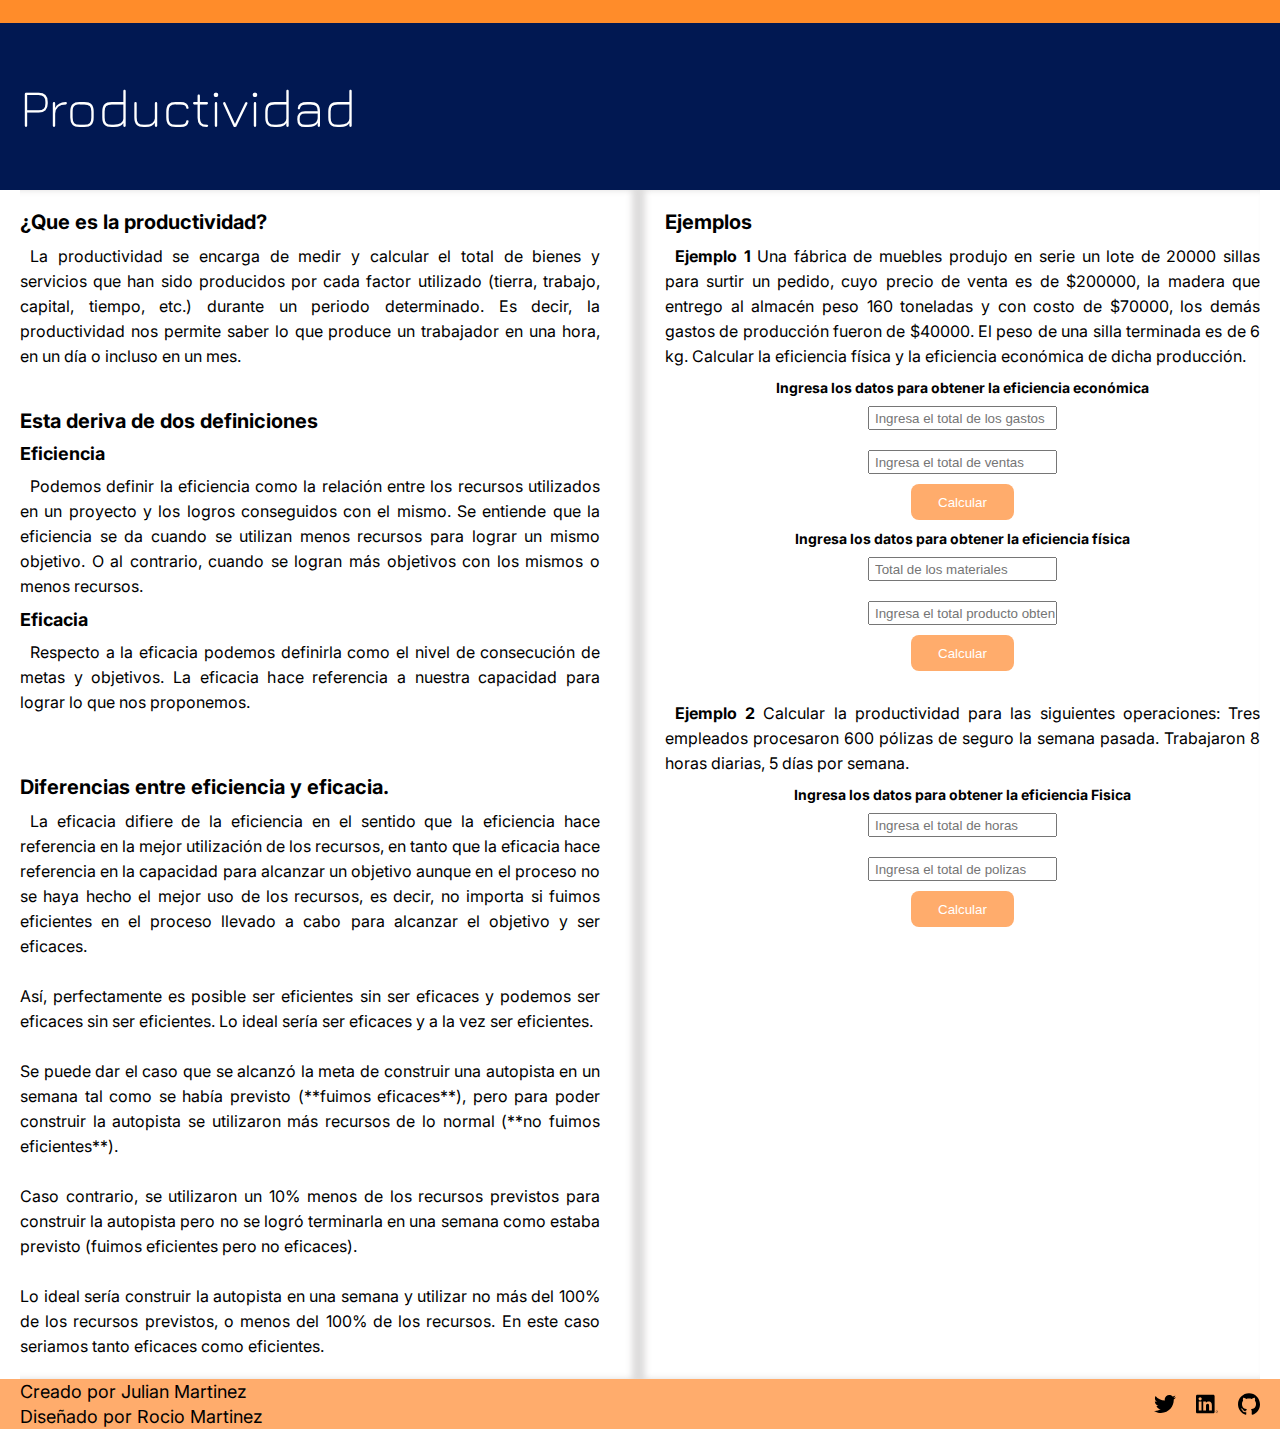
==== commit e5a71445: "agregando js para 2do ejemplo" ====
--- a/index.html
+++ b/index.html
@@ -81,6 +81,7 @@
                     <h2>Ejemplos</h2>
 
                     <section class="container__cards">
+                        <!-- 1era Card -->
                         <article class="coutainer__cards--card">
                             <p>
                                 <b>Ejemplo 1</b> Una fábrica de muebles produjo en serie un lote de 20000 sillas para
@@ -94,27 +95,26 @@
                             </p>
                             <section class="calculadora">
                                 <h5>Ingresa los datos para obtener la eficiencia económica</h5>
-                                <label for="gasto">Ingresa el total de los gastos</label>
-                                <input type="number" id="gasto" value="110000">
 
-                                <label for="venta">Ingresa el total de ventas</label>
-                                <input type="number" id="venta" value="200000">
+                                <input type="number" id="gasto" placeholder="Ingresa el total de los gastos">
+
+                                <input type="number" id="venta" placeholder="Ingresa el total de ventas">
                                 <input type="submit" value="Calcular" onclick="productividadEconomica()">
 
                                 <p id="resultadoProductividadEconomica"></p>
 
                                 <h5>Ingresa los datos para obtener la eficiencia física</h5>
-                                <label for="insumo">Ingresa el total de los materiales</label>
-                                <input type="number" id="insumo" value="160000">
 
-                                <label for="obtenido">Ingresa el total producto obtenido</label>
-                                <input type="number" id="obtenido" value="120000">
+                                <input type="number" id="insumo" placeholder="Total de los materiales">
+
+                                <input type="number" id="obtenido" placeholder="Ingresa el total producto obtenido">
                                 <input type="submit" onclick="productividadFisica()" value="Calcular">
 
                                 <p id="resultadoProductividadFisica"></p>
                             </section>
                         </article>
-
+                        <!-- Fin 1era Card -->
+                        <!-- 2da card -->
                         <article class="coutainer__cards--card">
                             <p>
                                 <b>Ejemplo 2</b>
@@ -124,28 +124,20 @@
 
                             </p>
                             <section class="calculadora">
-                                <h5>Ingresa los datos para obtener la eficiencia económica</h5>
-                                <label for="gasto">Ingresa el total de los gastos</label>
-                                <input type="number" id="gasto" value="110000">
+                                <h5>Ingresa los datos para obtener la eficiencia Fisica</h5>
 
-                                <label for="venta">Ingresa el total de ventas</label>
-                                <input type="number" id="venta" value="200000">
-                                <input type="submit" value="Calcular" onclick="productividadEconomica()">
+                                <input type="number" id="horas" placeholder="Ingresa el total de horas">
 
-                                <p id="resultadoProductividadEconomica"></p>
+                                <input type="number" id="polizas" placeholder="Ingresa el total de polizas">
 
-                                <h5>Ingresa los datos para obtener la eficiencia física</h5>
-                                <label for="insumo">Ingresa el total de los materiales</label>
-                                <input type="number" id="insumo" value="160000">
+                                <input type="submit" value="Calcular" onclick="productividadFisica2()">
 
-                                <label for="obtenido">Ingresa el total producto obtenido</label>
-                                <input type="number" id="obtenido" value="120000">
-                                <input type="submit" onclick="productividadFisica()" value="Calcular">
-
-                                <p id="resultadoProductividadFisica"></p>
+                                <p id="resultadoProductividadFisica2"></p>
+                            
                             </section>
                         </article>
-
+                        <!-- Fin 2da card -->
+                        <!-- 3era card -->
                         <article class="coutainer__cards--card">
                             <p>
                                 <b>Ejemplo 3</b>
@@ -163,7 +155,7 @@
                                 <input type="number" id="venta" value="200000">
                                 <input type="submit" value="Calcular" onclick="productividadEconomica()">
 
-                                <p id="resultadoProductividadEconomica"></p>
+                                <p id="resultadoProductividadEconomica3"></p>
 
                                 <h5>Ingresa los datos para obtener la eficiencia física</h5>
                                 <label for="insumo">Ingresa el total de los materiales</label>
@@ -173,9 +165,10 @@
                                 <input type="number" id="obtenido" value="120000">
                                 <input type="submit" onclick="productividadFisica()" value="Calcular">
 
-                                <p id="resultadoProductividadFisica"></p>
+                                <p id="resultadoProductividadFisica3"></p>
                             </section>
                         </article>
+                        <!-- Fin 3era card -->
                     </section>
 
 
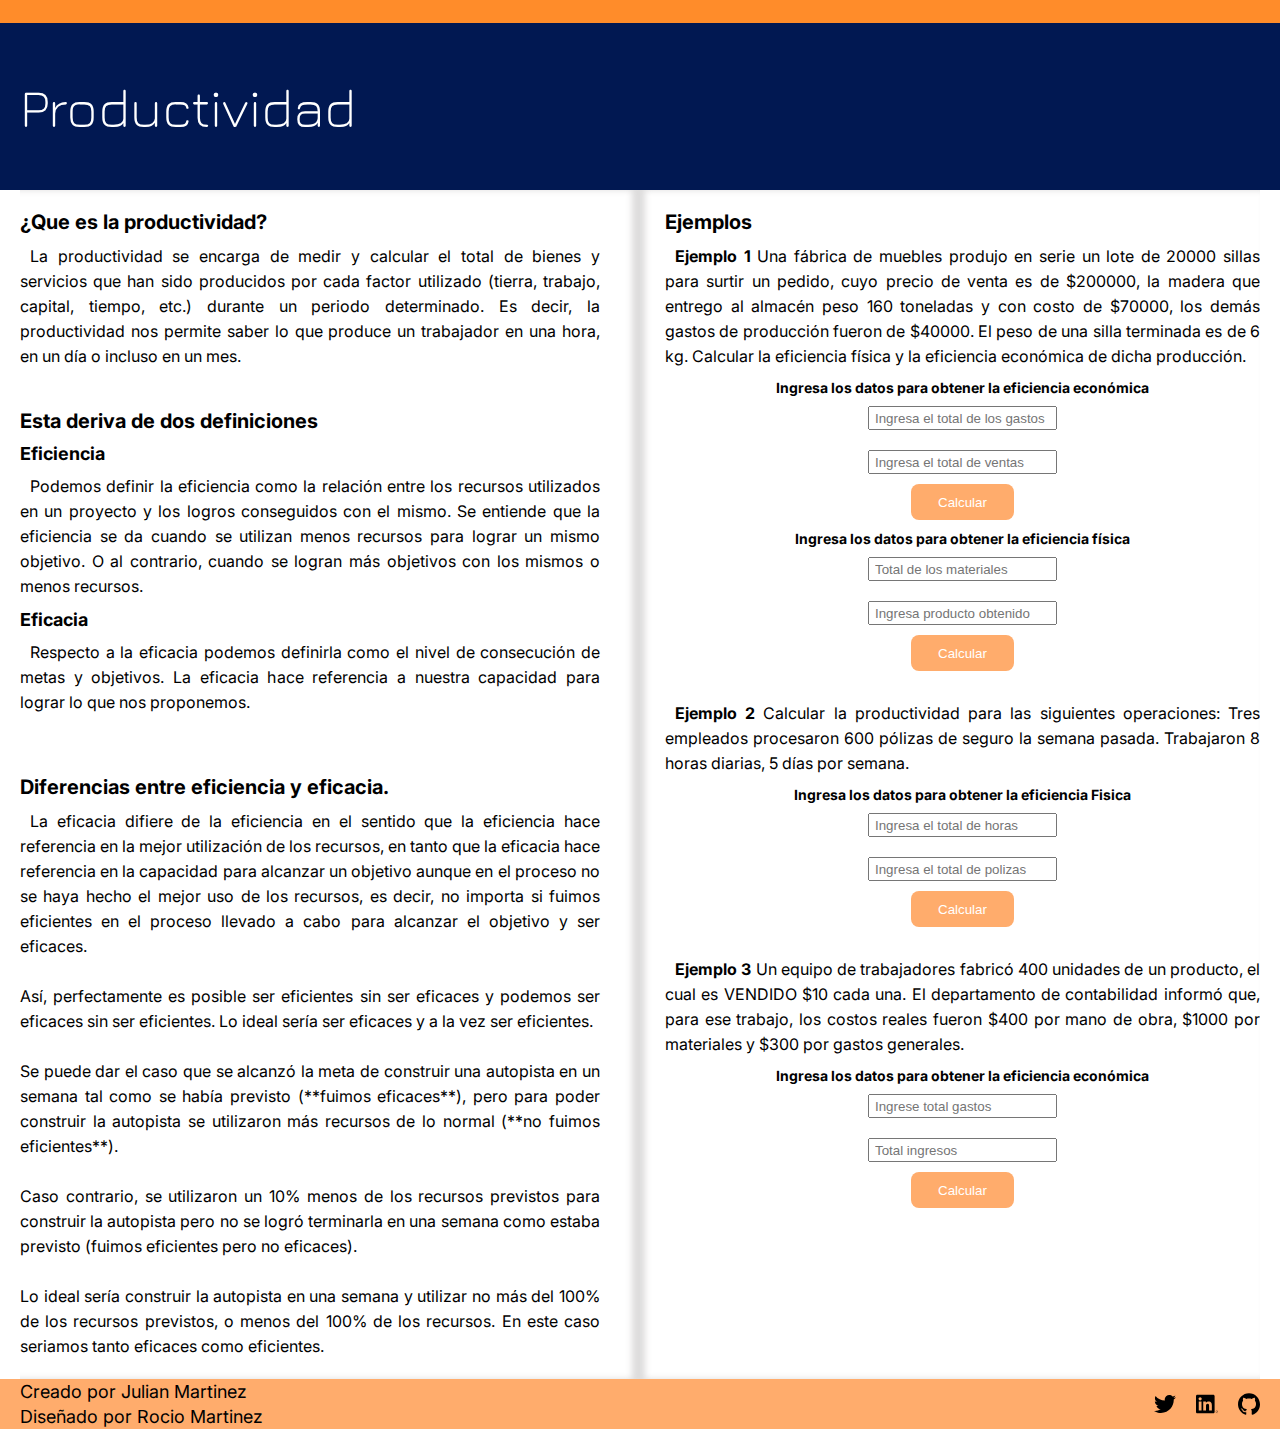
==== commit c5796a8d: "acomodando ejemplo 3" ====
--- a/index.html
+++ b/index.html
@@ -107,7 +107,7 @@
 
                                 <input type="number" id="insumo" placeholder="Total de los materiales">
 
-                                <input type="number" id="obtenido" placeholder="Ingresa el total producto obtenido">
+                                <input type="number" id="obtenido" placeholder="Ingresa producto obtenido">
                                 <input type="submit" onclick="productividadFisica()" value="Calcular">
 
                                 <p id="resultadoProductividadFisica"></p>
@@ -148,24 +148,13 @@
                             </p>
                             <section class="calculadora">
                                 <h5>Ingresa los datos para obtener la eficiencia económica</h5>
-                                <label for="gasto">Ingresa el total de los gastos</label>
-                                <input type="number" id="gasto" value="110000">
-
-                                <label for="venta">Ingresa el total de ventas</label>
-                                <input type="number" id="venta" value="200000">
-                                <input type="submit" value="Calcular" onclick="productividadEconomica()">
+                                <input type="number" id="gasto3" placeholder="Ingrese total gastos">
+ 
+                                <input type="number" id="venta3" placeholder="Total ingresos">
+                                <input type="submit" value="Calcular" onclick="productividadEconomica3()">
 
                                 <p id="resultadoProductividadEconomica3"></p>
 
-                                <h5>Ingresa los datos para obtener la eficiencia física</h5>
-                                <label for="insumo">Ingresa el total de los materiales</label>
-                                <input type="number" id="insumo" value="160000">
-
-                                <label for="obtenido">Ingresa el total producto obtenido</label>
-                                <input type="number" id="obtenido" value="120000">
-                                <input type="submit" onclick="productividadFisica()" value="Calcular">
-
-                                <p id="resultadoProductividadFisica3"></p>
                             </section>
                         </article>
                         <!-- Fin 3era card -->
--- a/css/laptop.css
+++ b/css/laptop.css
@@ -57,6 +57,4 @@
     flex-wrap: wrap;
     overflow: hidden;
 }
-.container__cards .coutainer__cards--card:nth-child(3){
-    display: none;
-}
+
